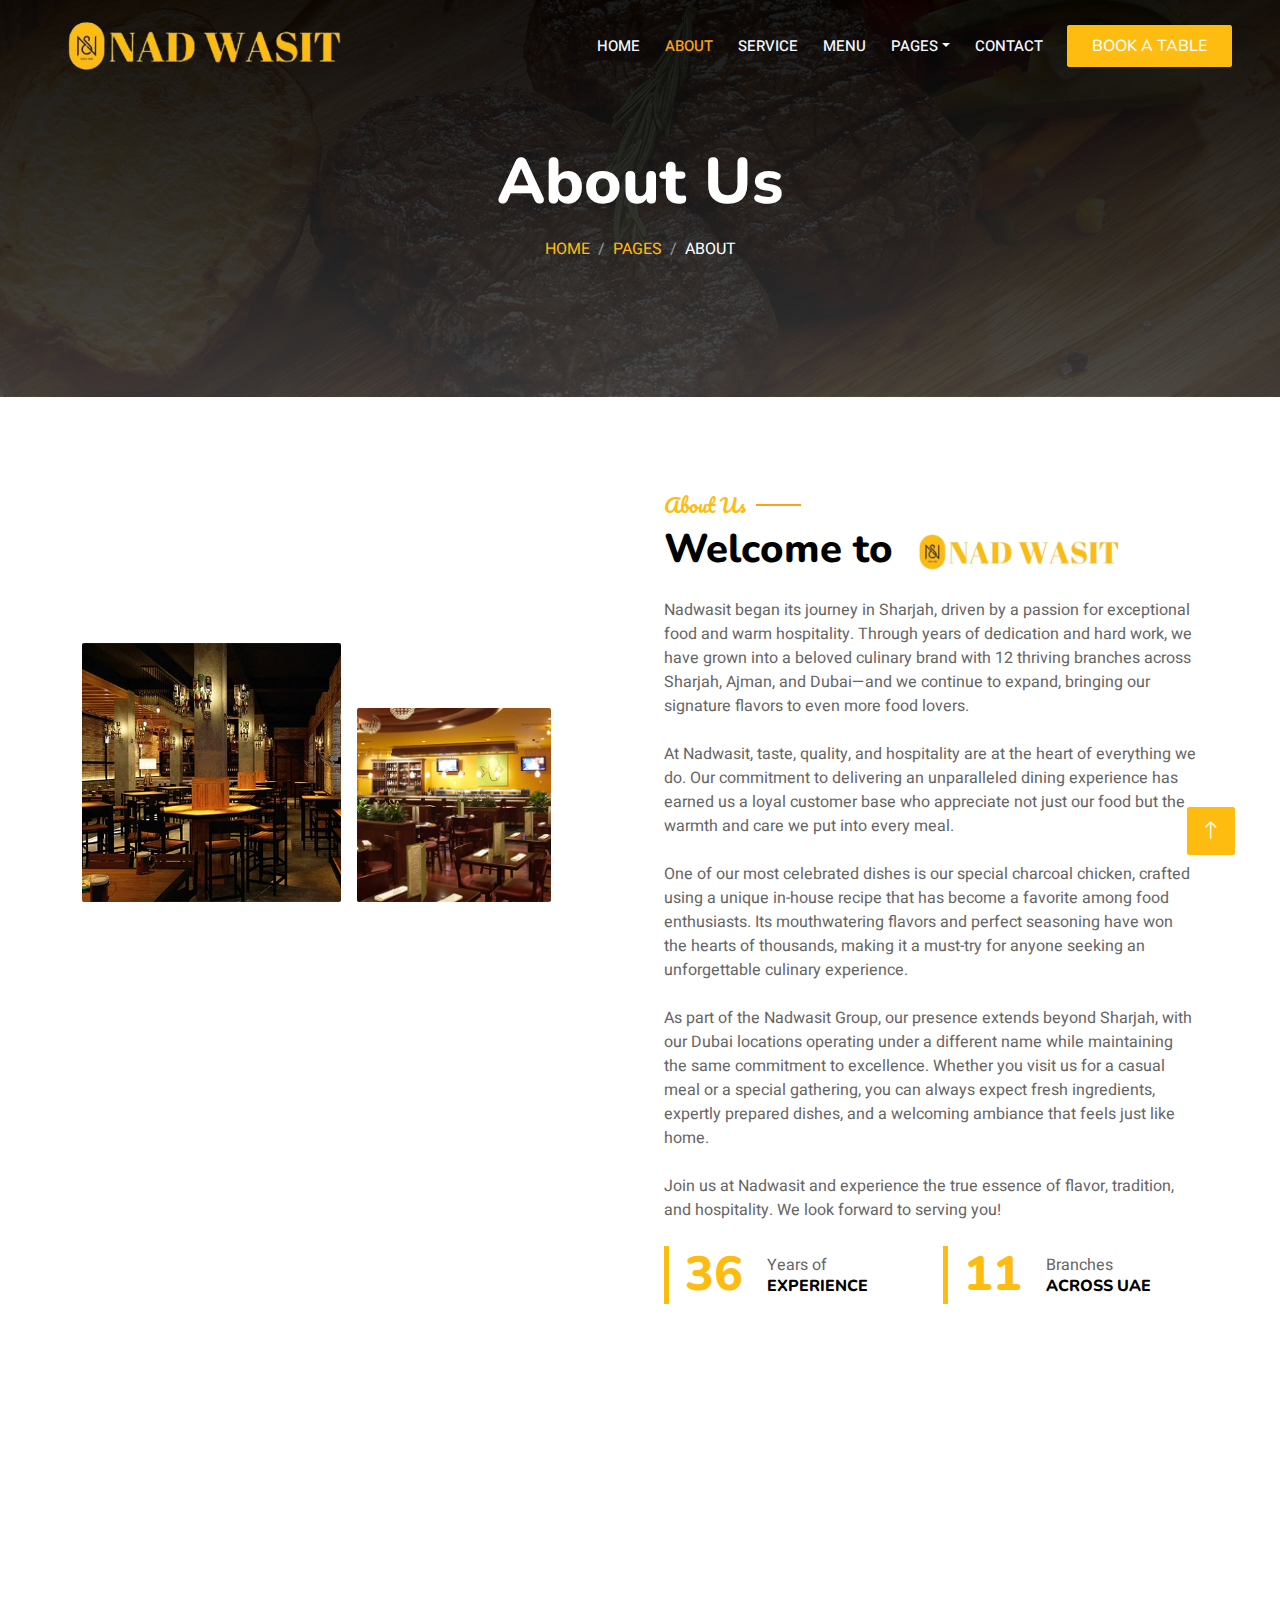
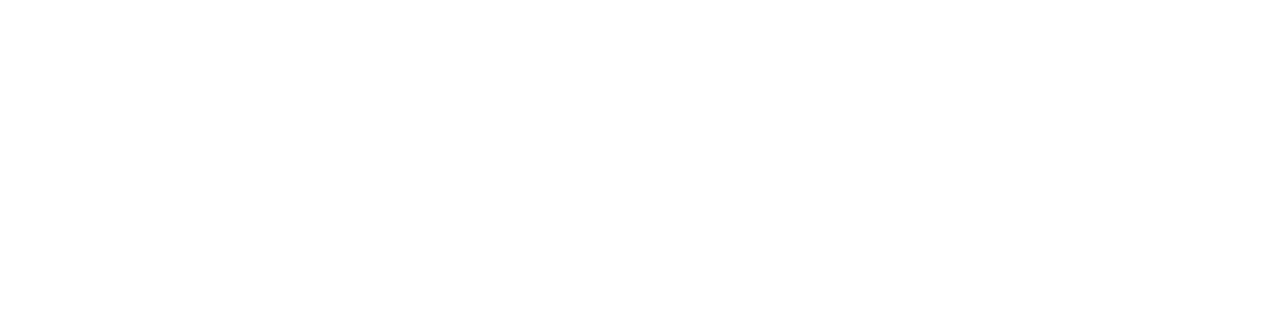
==== about.html @ 2f0abf58 "first part done with modifications" ====
<!DOCTYPE html>
<html lang="en">

<head>
    <meta charset="utf-8">
    <title>Nadwastit group of restaurants</title>
    <meta content="width=device-width, initial-scale=1.0" name="viewport">
    <meta content="" name="keywords">
    <meta content="" name="description">

    <!-- Favicon -->
    <link href="img/Logo.png" rel="icon">

    <!-- Google Web Fonts -->
    <link rel="preconnect" href="https://fonts.googleapis.com">
    <link rel="preconnect" href="https://fonts.gstatic.com" crossorigin>
    <link href="https://fonts.googleapis.com/css2?family=Heebo:wght@400;500;600&family=Nunito:wght@600;700;800&family=Pacifico&display=swap" rel="stylesheet">

    <!-- Icon Font Stylesheet -->
    <link href="https://cdnjs.cloudflare.com/ajax/libs/font-awesome/5.10.0/css/all.min.css" rel="stylesheet">
    <link href="https://cdn.jsdelivr.net/npm/bootstrap-icons@1.4.1/font/bootstrap-icons.css" rel="stylesheet">

    <!-- Libraries Stylesheet -->
    <link href="lib/animate/animate.min.css" rel="stylesheet">
    <link href="lib/owlcarousel/assets/owl.carousel.min.css" rel="stylesheet">
    <link href="lib/tempusdominus/css/tempusdominus-bootstrap-4.min.css" rel="stylesheet" />

    <!-- Customized Bootstrap Stylesheet -->
    <link href="css/bootstrap.min.css" rel="stylesheet">

    <!-- Template Stylesheet -->
    <link href="css/style.css" rel="stylesheet">
</head>

<body>
    <div class="container-xxl bg-white p-0">
        <!-- Spinner Start -->
        <div id="spinner" class="show bg-white position-fixed translate-middle w-100 vh-100 top-50 start-50 d-flex align-items-center justify-content-center">
            <div class="spinner-border text-primary" style="width: 3rem; height: 3rem;" role="status">
                <span class="sr-only">Loading...</span>
            </div>
        </div>
        <!-- Spinner End -->


        <!-- Navbar & Hero Start -->
        <div class="container-xxl position-relative p-0">
            <nav class="navbar navbar-expand-lg navbar-dark bg-dark px-4 px-lg-5 py-3 py-lg-0">
                <a href="" class="navbar-brand p-0">
                    <img src="img/log.png">
                    <!-- <img src="img/logo.png" alt="Logo"> -->
                </a>
                <button class="navbar-toggler" type="button" data-bs-toggle="collapse" data-bs-target="#navbarCollapse">
                    <span class="fa fa-bars"></span>
                </button>
                <div class="collapse navbar-collapse" id="navbarCollapse">
                    <div class="navbar-nav ms-auto py-0 pe-4">
                        <a href="index.html" class="nav-item nav-link">Home</a>
                        <a href="about.html" class="nav-item nav-link active">About</a>
                        <a href="service.html" class="nav-item nav-link">Service</a>
                        <a href="menu.html" class="nav-item nav-link">Menu</a>
                        <div class="nav-item dropdown">
                            <a href="#" class="nav-link dropdown-toggle" data-bs-toggle="dropdown">Pages</a>
                            <div class="dropdown-menu m-0">
                                <a href="booking.html" class="dropdown-item">Booking</a>
                                <a href="testimonial.html" class="dropdown-item">Testimonial</a>
                            </div>
                        </div>
                        <a href="contact.html" class="nav-item nav-link">Contact</a>
                    </div>
                    <a href="booking.html" class="btn btn-primary py-2 px-4">Book A Table</a>
                </div>
            </nav>

            <div class="container-xxl py-5 bg-dark hero-header mb-5">
                <div class="container text-center my-5 pt-5 pb-4">
                    <h1 class="display-3 text-white mb-3 animated slideInDown">About Us</h1>
                    <nav aria-label="breadcrumb">
                        <ol class="breadcrumb justify-content-center text-uppercase">
                            <li class="breadcrumb-item"><a href="#">Home</a></li>
                            <li class="breadcrumb-item"><a href="#">Pages</a></li>
                            <li class="breadcrumb-item text-white active" aria-current="page">About</li>
                        </ol>
                    </nav>
                </div>
            </div>
        </div>
        <!-- Navbar & Hero End -->


        <!-- About Start -->
        <div class="container-xxl py-5">
            <div class="container">
                <div class="row g-5 align-items-center">
                    <div class="col-lg-6">
                        <div class="row g-3">
                            <div class="col-6 text-start">
                                <img class="img-fluid rounded w-100 wow zoomIn" data-wow-delay="0.1s" src="img/about-1.jpg">
                            </div>
                            <div class="col-6 text-start">
                                <img class="img-fluid rounded w-75 wow zoomIn" data-wow-delay="0.3s" src="img/about-2.jpg" style="margin-top: 25%;">
                            </div>
                            <div class="col-6 text-end">
                                <img class="img-fluid rounded w-75 wow zoomIn" data-wow-delay="0.5s" src="img/about-3.jpg">
                            </div>
                            <div class="col-6 text-end">
                                <img class="img-fluid rounded w-100 wow zoomIn" data-wow-delay="0.7s" src="img/about-4.jpg">
                            </div>
                        </div>
                    </div>
                    <div class="col-lg-6">
                        <h5 class="section-title ff-secondary text-start text-primary fw-normal">About Us</h5>
                        <h1 class="mb-4">Welcome to <img src="img/log.png" width="220"></h1>
                        <p class="mb-4">Nadwasit began its journey in Sharjah, driven by a passion for exceptional food and warm hospitality. Through years of dedication and hard work, we have grown into a beloved culinary brand with 12 thriving branches across Sharjah, Ajman, and Dubai—and we continue to expand, bringing our signature flavors to even more food lovers.</p>
                        <p class="mb-4">At Nadwasit, taste, quality, and hospitality are at the heart of everything we do. Our commitment to delivering an unparalleled dining experience has earned us a loyal customer base who appreciate not just our food but the warmth and care we put into every meal.</p>
                        <p class="mb-4">One of our most celebrated dishes is our special charcoal chicken, crafted using a unique in-house recipe that has become a favorite among food enthusiasts. Its mouthwatering flavors and perfect seasoning have won the hearts of thousands, making it a must-try for anyone seeking an unforgettable culinary experience.</p>
                        <p class="mb-4">As part of the Nadwasit Group, our presence extends beyond Sharjah, with our Dubai locations operating under a different name while maintaining the same commitment to excellence. Whether you visit us for a casual meal or a special gathering, you can always expect fresh ingredients, expertly prepared dishes, and a welcoming ambiance that feels just like home.</p>
                        <p class="mb-4">Join us at Nadwasit and experience the true essence of flavor, tradition, and hospitality. We look forward to serving you!</p>
                        <div class="row g-4 mb-4">
                            <div class="col-sm-6">
                                <div class="d-flex align-items-center border-start border-5 border-primary px-3">
                                    <h1 class="flex-shrink-0 display-5 text-primary mb-0" data-toggle="counter-up">36</h1>
                                    <div class="ps-4">
                                        <p class="mb-0">Years of</p>
                                        <h6 class="text-uppercase mb-0">Experience</h6>
                                    </div>
                                </div>
                            </div>
                            <div class="col-sm-6">
                                <div class="d-flex align-items-center border-start border-5 border-primary px-3">
                                    <h1 class="flex-shrink-0 display-5 text-primary mb-0" data-toggle="counter-up">11</h1>
                                    <div class="ps-4">
                                        <p class="mb-0">Branches</p>
                                        <h6 class="text-uppercase mb-0">Across UAE</h6>
                                    </div>
                                </div>
                            </div>
                        </div>
                    </div>
                </div>
            </div>
        </div>
        <!-- About End -->
        
        <!-- Footer Start -->
        <div class="container-fluid bg-dark text-light footer pt-5 mt-5 wow fadeIn" data-wow-delay="0.1s">
            <div class="container py-5">
                <div class="row g-5">
                    <div class="col-lg-3 col-md-6">
                        <h4 class="section-title ff-secondary text-start text-primary fw-normal mb-4">Contact</h4>
                        <p class="mb-2"><i class="fa fa-map-marker-alt me-3"></i>Nadwasit Typing Centre, Yarmook, Sharjah, UAE</p>
                        <p class="mb-2"><i class="fa fa-phone-alt me-3"></i>+971 509813566</p>
                        <p class="mb-2"><i class="fa fa-envelope me-3"></i>nadwasitrest@gmail.com</p>
                        <div class="d-flex pt-2">
                            <a class="btn btn-outline-light btn-social" href="https://whatsapp.com/channel/0029Va4jBYK0wajujaFHi61c"><i class="fab fa-whatsapp"></i></a>
                            <a class="btn btn-outline-light btn-social" href="https://www.instagram.com/nadwasit?igsh=MWN5bGY1Ym9jMmt3Zw=="><i class="fab fa-instagram"></i></a>
                        </div>
                    </div>
                    <div class="col-lg-3 col-md-6">
                        <h4 class="section-title ff-secondary text-start text-primary fw-normal mb-4">Opening</h4>
                        <h5 class="text-light fw-normal">All branches in Dubai & Nadwasit,Al zahra,Ajman</h5>
                        <p>24 Hours</p>
                        <h5 class="text-light fw-normal">Other branches in Ajman & Sharjah</h5>
                        <p>6 AM to 3 AM</p>
                    </div>
                </div>
            </div>
            <div class="container">
                <div class="copyright">
                    <div class="row">
                        <div class="col-md-6 text-center text-md-start mb-3 mb-md-0">
                            &copy; <a class="border-bottom" href="#">nadwasit.com</a>, All Right Reserved. 
							
							<!--/*** This template is free as long as you keep the footer author’s credit link/attribution link/backlink. If you'd like to use the template without the footer author’s credit link/attribution link/backlink, you can purchase the Credit Removal License from "https://htmlcodex.com/credit-removal". Thank you for your support. ***/-->
							Designed By <a class="border-bottom" href="https://htmlcodex.com">HTML Codex</a><br><br>
                            Distributed By <a class="border-bottom" href="https://themewagon.com" target="_blank">ThemeWagon</a>
                        </div>
                    </div>
                </div>
            </div>
        </div>
        <!-- Footer End -->


        <!-- Back to Top -->
        <a href="#" class="btn btn-lg btn-primary btn-lg-square back-to-top"><i class="bi bi-arrow-up"></i></a>
    </div>

    <!-- JavaScript Libraries -->
    <script src="https://code.jquery.com/jquery-3.4.1.min.js"></script>
    <script src="https://cdn.jsdelivr.net/npm/bootstrap@5.0.0/dist/js/bootstrap.bundle.min.js"></script>
    <script src="lib/wow/wow.min.js"></script>
    <script src="lib/easing/easing.min.js"></script>
    <script src="lib/waypoints/waypoints.min.js"></script>
    <script src="lib/counterup/counterup.min.js"></script>
    <script src="lib/owlcarousel/owl.carousel.min.js"></script>
    <script src="lib/tempusdominus/js/moment.min.js"></script>
    <script src="lib/tempusdominus/js/moment-timezone.min.js"></script>
    <script src="lib/tempusdominus/js/tempusdominus-bootstrap-4.min.js"></script>

    <!-- Template Javascript -->
    <script src="js/main.js"></script>
</body>

</html>
---- css/style.css ----
/********** Template CSS **********/
:root {
    --primary: #FEA116;
    --light: #F1F8FF;
    --dark: #0F172B;
}

.ff-secondary {
    font-family: 'Pacifico', cursive;
}

.fw-medium {
    font-weight: 600 !important;
}

.fw-semi-bold {
    font-weight: 700 !important;
}

.back-to-top {
    position: fixed;
    display: none;
    right: 45px;
    bottom: 45px;
    z-index: 99;
}


/*** Spinner ***/
#spinner {
    opacity: 0;
    visibility: hidden;
    transition: opacity .5s ease-out, visibility 0s linear .5s;
    z-index: 99999;
}

#spinner.show {
    transition: opacity .5s ease-out, visibility 0s linear 0s;
    visibility: visible;
    opacity: 1;
}


/*** Button ***/
.btn {
    font-family: 'Nunito', sans-serif;
    font-weight: 500;
    text-transform: uppercase;
    transition: .5s;
}

.btn.btn-primary,
.btn.btn-secondary {
    color: #FFFFFF;
}

.btn-square {
    width: 38px;
    height: 38px;
}

.btn-sm-square {
    width: 32px;
    height: 32px;
}

.btn-lg-square {
    width: 48px;
    height: 48px;
}

.btn-square,
.btn-sm-square,
.btn-lg-square {
    padding: 0;
    display: flex;
    align-items: center;
    justify-content: center;
    font-weight: normal;
    border-radius: 2px;
}


/*** Navbar ***/
.navbar-dark .navbar-nav .nav-link {
    position: relative;
    margin-left: 25px;
    padding: 35px 0;
    font-size: 15px;
    color: var(--light) !important;
    text-transform: uppercase;
    font-weight: 500;
    outline: none;
    transition: .5s;
}

.sticky-top.navbar-dark .navbar-nav .nav-link {
    padding: 20px 0;
}

.navbar-dark .navbar-nav .nav-link:hover,
.navbar-dark .navbar-nav .nav-link.active {
    color: var(--primary) !important;
}

.navbar-dark .navbar-brand img {
    max-height: 60px;
    transition: .5s;
}

.sticky-top.navbar-dark .navbar-brand img {
    max-height: 45px;
}

@media (max-width: 991.98px) {
    .sticky-top.navbar-dark {
        position: relative;
    }

    .navbar-dark .navbar-collapse {
        margin-top: 15px;
        border-top: 1px solid rgba(255, 255, 255, .1)
    }

    .navbar-dark .navbar-nav .nav-link,
    .sticky-top.navbar-dark .navbar-nav .nav-link {
        padding: 10px 0;
        margin-left: 0;
    }

    .navbar-dark .navbar-brand img {
        max-height: 45px;
    }
}

@media (min-width: 992px) {
    .navbar-dark {
        position: absolute;
        width: 100%;
        top: 0;
        left: 0;
        z-index: 999;
        background: transparent !important;
    }
    
    .sticky-top.navbar-dark {
        position: fixed;
        background: var(--dark) !important;
    }
}


/*** Hero Header ***/
.hero-header {
    background: linear-gradient(rgb(0 0 0 / 90%), rgb(59 59 59 / 90%)), url(../img/bg-hero.jpg);
    background-position: center center;
    background-repeat: no-repeat;
    background-size: cover;
}

.hero-header img {
    animation: imgRotate 50s linear infinite;
}

@keyframes imgRotate { 
    100% { 
        transform: rotate(360deg); 
    } 
}

.breadcrumb-item + .breadcrumb-item::before {
    color: rgba(255, 255, 255, .5);
}


/*** Section Title ***/
.section-title {
    position: relative;
    display: inline-block;
}

.section-title::before {
    position: absolute;
    content: "";
    width: 45px;
    height: 2px;
    top: 50%;
    left: -55px;
    margin-top: -1px;
    background: var(--primary);
}

.section-title::after {
    position: absolute;
    content: "";
    width: 45px;
    height: 2px;
    top: 50%;
    right: -55px;
    margin-top: -1px;
    background: var(--primary);
}

.section-title.text-start::before,
.section-title.text-end::after {
    display: none;
}


/*** Service ***/
.service-item {
    box-shadow: 0 0 45px rgba(0, 0, 0, .08);
    transition: .5s;
}

.service-item:hover {
    background: var(--primary);
}

.service-item * {
    transition: .5s;
}

.service-item:hover * {
    color: var(--light) !important;
}


/*** Food Menu ***/
.nav-pills .nav-item .active {
    border-bottom: 2px solid var(--primary);
}


/*** Youtube Video ***/
.video {
    position: relative;
    height: 100%;
    min-height: 500px;
    background: linear-gradient(rgba(15, 23, 43, .1), rgba(15, 23, 43, .1)), url(../img/video.jpg);
    background-position: center center;
    background-repeat: no-repeat;
    background-size: cover;
}

.video .btn-play {
    position: absolute;
    z-index: 3;
    top: 50%;
    left: 50%;
    transform: translateX(-50%) translateY(-50%);
    box-sizing: content-box;
    display: block;
    width: 32px;
    height: 44px;
    border-radius: 50%;
    border: none;
    outline: none;
    padding: 18px 20px 18px 28px;
}

.video .btn-play:before {
    content: "";
    position: absolute;
    z-index: 0;
    left: 50%;
    top: 50%;
    transform: translateX(-50%) translateY(-50%);
    display: block;
    width: 100px;
    height: 100px;
    background: var(--primary);
    border-radius: 50%;
    animation: pulse-border 1500ms ease-out infinite;
}

.video .btn-play:after {
    content: "";
    position: absolute;
    z-index: 1;
    left: 50%;
    top: 50%;
    transform: translateX(-50%) translateY(-50%);
    display: block;
    width: 100px;
    height: 100px;
    background: var(--primary);
    border-radius: 50%;
    transition: all 200ms;
}

.video .btn-play img {
    position: relative;
    z-index: 3;
    max-width: 100%;
    width: auto;
    height: auto;
}

.video .btn-play span {
    display: block;
    position: relative;
    z-index: 3;
    width: 0;
    height: 0;
    border-left: 32px solid var(--dark);
    border-top: 22px solid transparent;
    border-bottom: 22px solid transparent;
}

@keyframes pulse-border {
    0% {
        transform: translateX(-50%) translateY(-50%) translateZ(0) scale(1);
        opacity: 1;
    }

    100% {
        transform: translateX(-50%) translateY(-50%) translateZ(0) scale(1.5);
        opacity: 0;
    }
}

#videoModal {
    z-index: 99999;
}

#videoModal .modal-dialog {
    position: relative;
    max-width: 800px;
    margin: 60px auto 0 auto;
}

#videoModal .modal-body {
    position: relative;
    padding: 0px;
}

#videoModal .close {
    position: absolute;
    width: 30px;
    height: 30px;
    right: 0px;
    top: -30px;
    z-index: 999;
    font-size: 30px;
    font-weight: normal;
    color: #FFFFFF;
    background: #000000;
    opacity: 1;
}


/*** Team ***/
.team-item {
    box-shadow: 0 0 45px rgba(0, 0, 0, .08);
    height: calc(100% - 38px);
    transition: .5s;
}

.team-item img {
    transition: .5s;
}

.team-item:hover img {
    transform: scale(1.1);
}

.team-item:hover {
    height: 100%;
}

.team-item .btn {
    border-radius: 38px 38px 0 0;
}


/*** Testimonial ***/
.testimonial-carousel .owl-item .testimonial-item,
.testimonial-carousel .owl-item.center .testimonial-item * {
    transition: .5s;
}

.testimonial-carousel .owl-item.center .testimonial-item {
    background: var(--primary) !important;
    border-color: var(--primary) !important;
}

.testimonial-carousel .owl-item.center .testimonial-item * {
    color: var(--light) !important;
}

.testimonial-carousel .owl-dots {
    margin-top: 24px;
    display: flex;
    align-items: flex-end;
    justify-content: center;
}

.testimonial-carousel .owl-dot {
    position: relative;
    display: inline-block;
    margin: 0 5px;
    width: 15px;
    height: 15px;
    border: 1px solid #CCCCCC;
    border-radius: 15px;
    transition: .5s;
}

.testimonial-carousel .owl-dot.active {
    background: var(--primary);
    border-color: var(--primary);
}


/*** Footer ***/
.footer .btn.btn-social {
    margin-right: 5px;
    width: 35px;
    height: 35px;
    display: flex;
    align-items: center;
    justify-content: center;
    color: var(--light);
    border: 1px solid #FFFFFF;
    border-radius: 35px;
    transition: .3s;
}

.footer .btn.btn-social:hover {
    color: var(--primary);
}

.footer .btn.btn-link {
    display: block;
    margin-bottom: 5px;
    padding: 0;
    text-align: left;
    color: #FFFFFF;
    font-size: 15px;
    font-weight: normal;
    text-transform: capitalize;
    transition: .3s;
}

.footer .btn.btn-link::before {
    position: relative;
    content: "\f105";
    font-family: "Font Awesome 5 Free";
    font-weight: 900;
    margin-right: 10px;
}

.footer .btn.btn-link:hover {
    letter-spacing: 1px;
    box-shadow: none;
}

.footer .copyright {
    padding: 25px 0;
    font-size: 15px;
    border-top: 1px solid rgba(256, 256, 256, .1);
}

.footer .copyright a {
    color: var(--light);
}

.footer .footer-menu a {
    margin-right: 15px;
    padding-right: 15px;
    border-right: 1px solid rgba(255, 255, 255, .1);
}

.footer .footer-menu a:last-child {
    margin-right: 0;
    padding-right: 0;
    border-right: none;
}
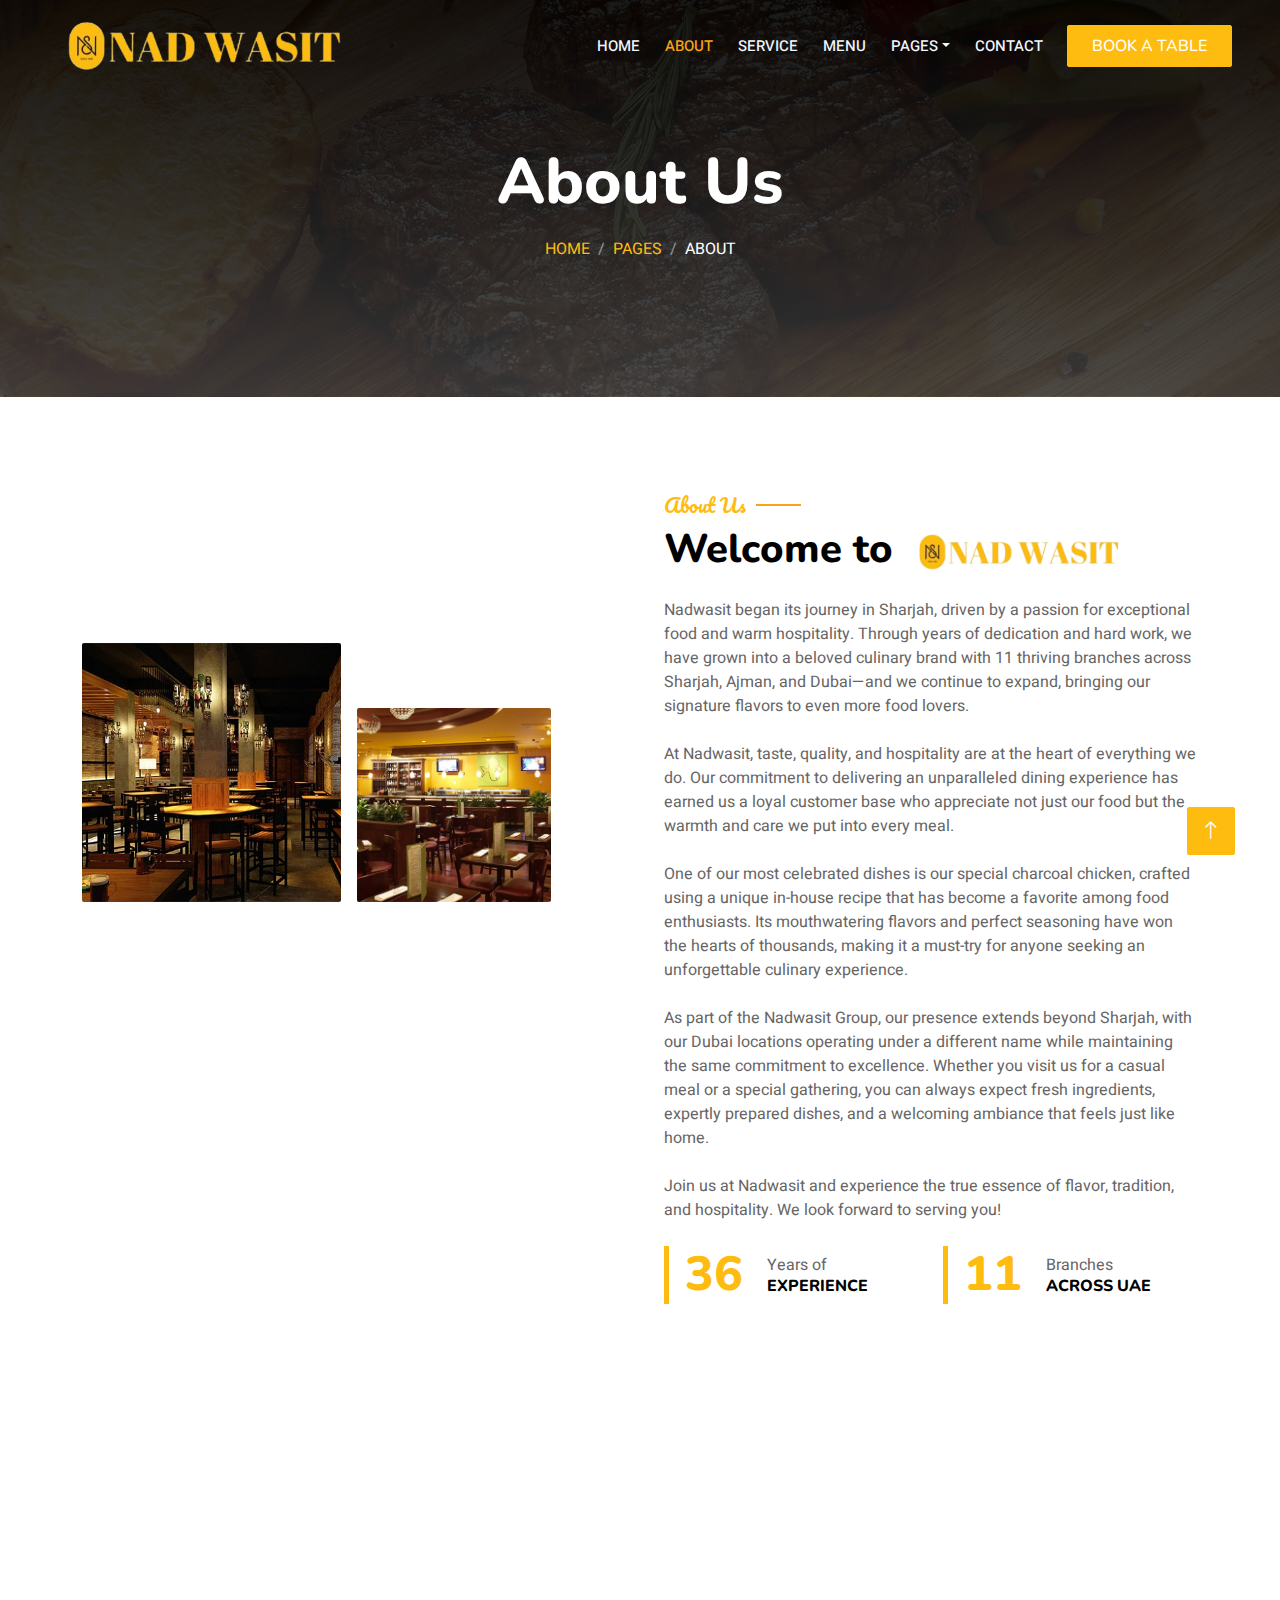
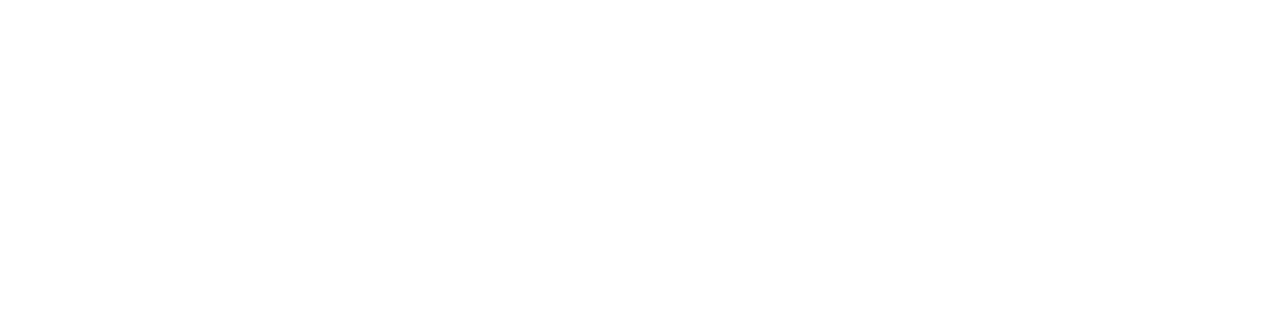
==== commit b2a78875: "changes applied, third commit" ====
--- a/about.html
+++ b/about.html
@@ -111,7 +111,7 @@
                     <div class="col-lg-6">
                         <h5 class="section-title ff-secondary text-start text-primary fw-normal">About Us</h5>
                         <h1 class="mb-4">Welcome to <img src="img/log.png" width="220"></h1>
-                        <p class="mb-4">Nadwasit began its journey in Sharjah, driven by a passion for exceptional food and warm hospitality. Through years of dedication and hard work, we have grown into a beloved culinary brand with 12 thriving branches across Sharjah, Ajman, and Dubai—and we continue to expand, bringing our signature flavors to even more food lovers.</p>
+                        <p class="mb-4">Nadwasit began its journey in Sharjah, driven by a passion for exceptional food and warm hospitality. Through years of dedication and hard work, we have grown into a beloved culinary brand with 11 thriving branches across Sharjah, Ajman, and Dubai—and we continue to expand, bringing our signature flavors to even more food lovers.</p>
                         <p class="mb-4">At Nadwasit, taste, quality, and hospitality are at the heart of everything we do. Our commitment to delivering an unparalleled dining experience has earned us a loyal customer base who appreciate not just our food but the warmth and care we put into every meal.</p>
                         <p class="mb-4">One of our most celebrated dishes is our special charcoal chicken, crafted using a unique in-house recipe that has become a favorite among food enthusiasts. Its mouthwatering flavors and perfect seasoning have won the hearts of thousands, making it a must-try for anyone seeking an unforgettable culinary experience.</p>
                         <p class="mb-4">As part of the Nadwasit Group, our presence extends beyond Sharjah, with our Dubai locations operating under a different name while maintaining the same commitment to excellence. Whether you visit us for a casual meal or a special gathering, you can always expect fresh ingredients, expertly prepared dishes, and a welcoming ambiance that feels just like home.</p>
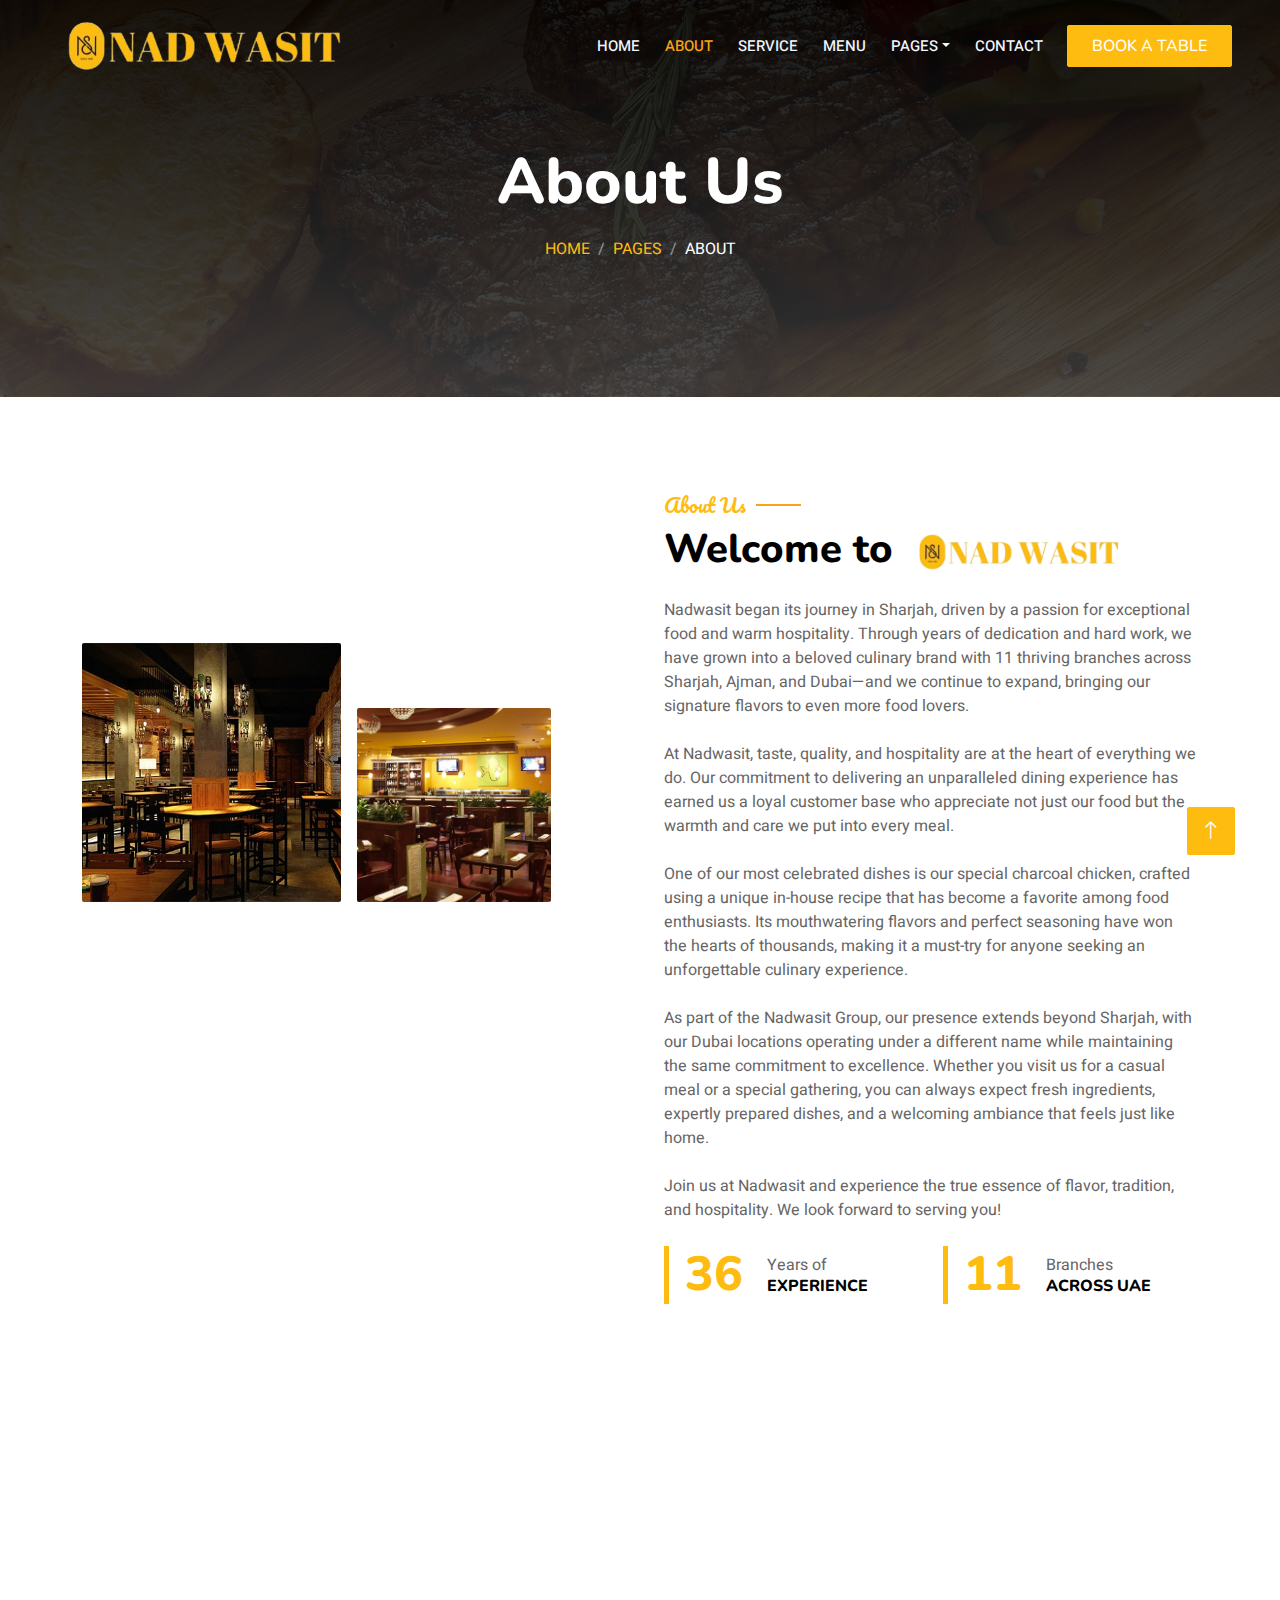
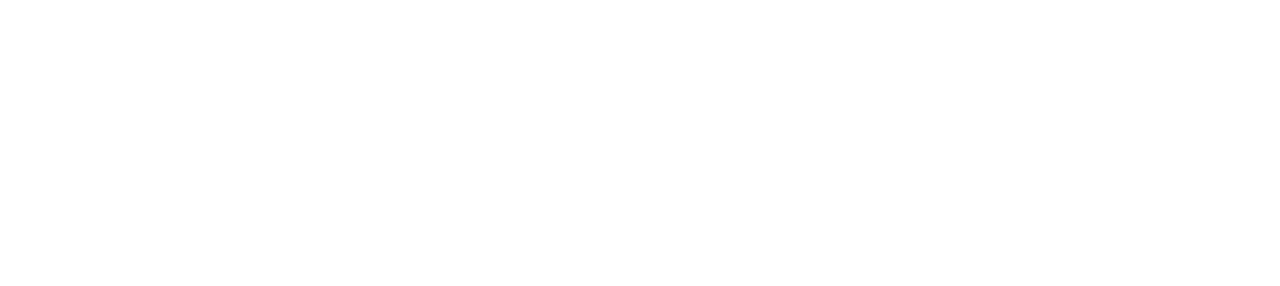
==== commit 1487c1e2: "removed credit" ====
--- a/about.html
+++ b/about.html
@@ -170,10 +170,6 @@
                     <div class="row">
                         <div class="col-md-6 text-center text-md-start mb-3 mb-md-0">
                             &copy; <a class="border-bottom" href="#">nadwasit.com</a>, All Right Reserved. 
-							
-							<!--/*** This template is free as long as you keep the footer author’s credit link/attribution link/backlink. If you'd like to use the template without the footer author’s credit link/attribution link/backlink, you can purchase the Credit Removal License from "https://htmlcodex.com/credit-removal". Thank you for your support. ***/-->
-							Designed By <a class="border-bottom" href="https://htmlcodex.com">HTML Codex</a><br><br>
-                            Distributed By <a class="border-bottom" href="https://themewagon.com" target="_blank">ThemeWagon</a>
                         </div>
                     </div>
                 </div>
--- a/css/style.css
+++ b/css/style.css
@@ -111,6 +111,21 @@
 .sticky-top.navbar-dark .navbar-brand img {
     max-height: 45px;
 }
+
+.menu-container {
+    width: 100%;
+    max-width: 100%;
+    height: 80vh; /* Adjust height dynamically */
+    overflow: hidden;
+    position: relative;
+}
+
+.menu-container iframe {
+    width: 100%;
+    height: 100%;
+    border: none;
+}
+
 
 @media (max-width: 991.98px) {
     .sticky-top.navbar-dark {
